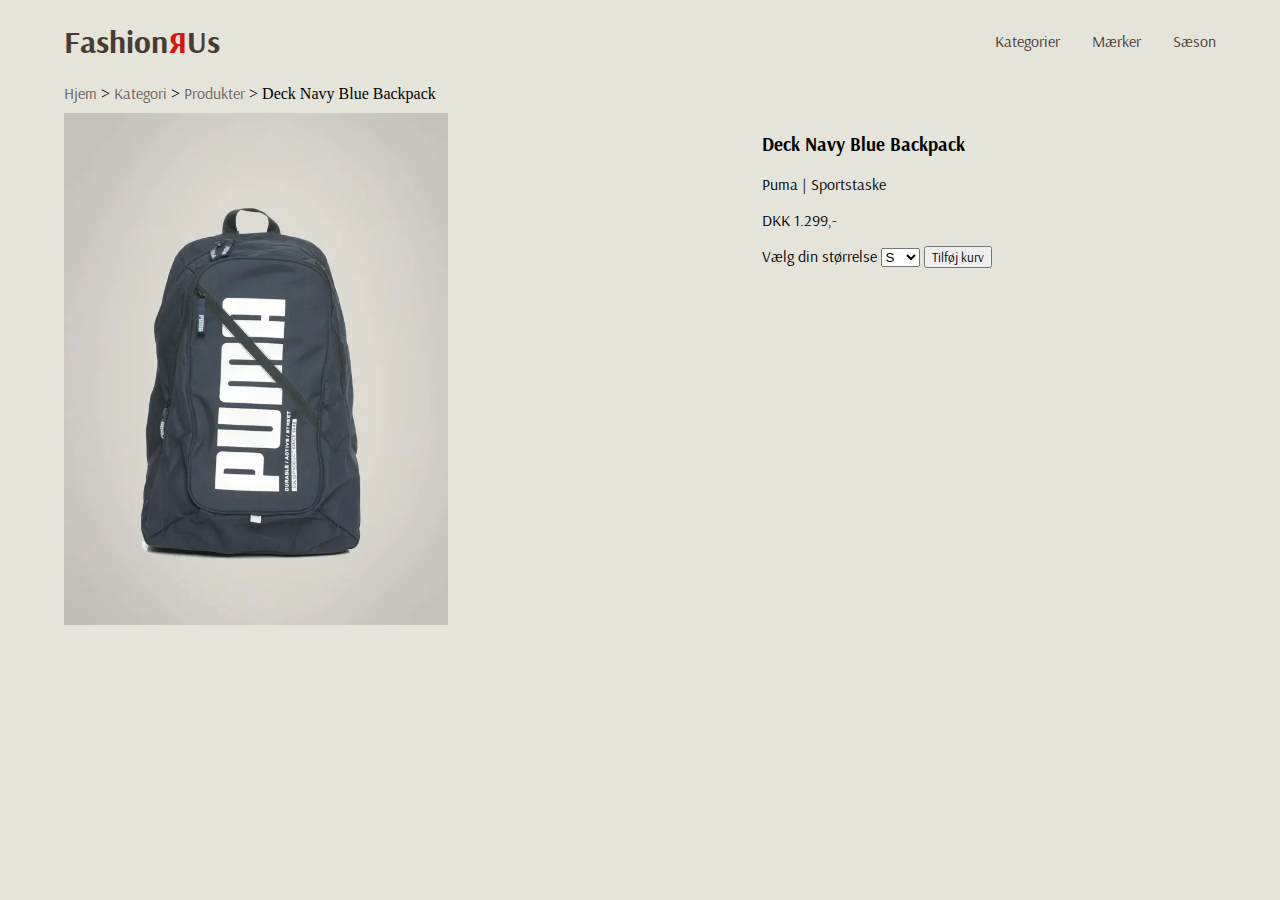
==== produkt.html @ ab1a4864 "Dynamisk site" ====
<!DOCTYPE html>
<html lang="en">

<head>
    <meta charset="UTF-8">
    <meta name="viewport" content="width=device-width, initial-scale=1.0">
    <title>Document</title>
    <link rel="stylesheet" href="produkt.css">
    <link rel="stylesheet" href="generelt.css">
    <link href="https://fonts.googleapis.com/css2?family=Arsenal&display=swap" rel="stylesheet">
</head>

<body>
    <header>
        <div>
            <a href="index.html">
                <h1>
                    Fashion<span class="r_txt">R</span>Us
                </h1>

            </a>
        </div>
        <nav>
            <a href="kategori.html">Kategorier</a>
            <a href="#">Mærker</a>
            <a href="#">Sæson</a>
        </nav>
    </header>
    <main>
        <div class="breadcrumbs">
            <a href="/">Hjem</a> &gt;
            <a href="kategori.html">Kategori</a> &gt;
            <a href="produktliste.html">Produkter</a> &gt;
            <span>Deck Navy Blue Backpack</span>
        </div>
        <div class="produkter">
            <div class="produkt_div">
                <img src="img/1525.webp" alt="1 billede" class="produkt_img">
            </div>
            <div class="purchaseBox">
                <h3>Deck Navy Blue Backpack</h3>
                <p>Puma | Sportstaske</p>
                <p>DKK 1.299,-</p>
                <form>
                    <label>Vælg din størrelse
                        <select name="size">
                            <option>S</option>
                            <option>M</option>
                            <option>L</option>
                            <option>XL</option>
                        </select>
                    </label>
                    <button>Tilføj kurv</button>
                </form>
            </div>
        </div>
    </main>

    <footer>


    </footer>
</body>

</html>
---- produkt.css ----
.produkter {
  display: flex;
  gap: 5%;
  justify-content: start;
}

.produkt_img {
  width: 60%;
}

.produkt_div {
  display: flex;
  justify-content: start;
}
---- generelt.css ----
/***********************************  RESET + BASE  ***********************************/
* {
  box-sizing: border-box;
}

body {
  margin: 0 auto;
  /* max-width: 1200px; */
  background-color: #e4e4da;
}

main {
  overflow: hidden;
  background-color: #e4e4da;
  margin-left: 5%;
  margin-right: 5%;
}

img {
  width: 100%;
}

h1,
h2,
h3,
p,
nav,
a,
label,
button,
option {
  font-family: "Arsenal", sans-serif;
}

h1 {
  font-size: 2rem;
}

.r_txt {
  transform: scaleX(-1);
  display: inline-block;
  color: rgb(213, 22, 12);
}

/********** HEADER ********/
header {
  /* position: sticky; */
  display: flex;
  justify-content: space-between;
  align-items: center;
  top: 0;
  margin-left: 5%;
  margin-right: 5%;
}

header a {
  text-decoration: none;
  color: #493b34;
}

header nav {
  display: flex;
  list-style: none;
  margin: 0;
  gap: 2rem;
  overflow-x: auto;
}

/********** Brødkrummesti ********/
.breadcrumbs {
  margin-bottom: 10px;
}
.breadcrumbs a {
  text-decoration: none;
  color: rgb(111, 97, 90);
}
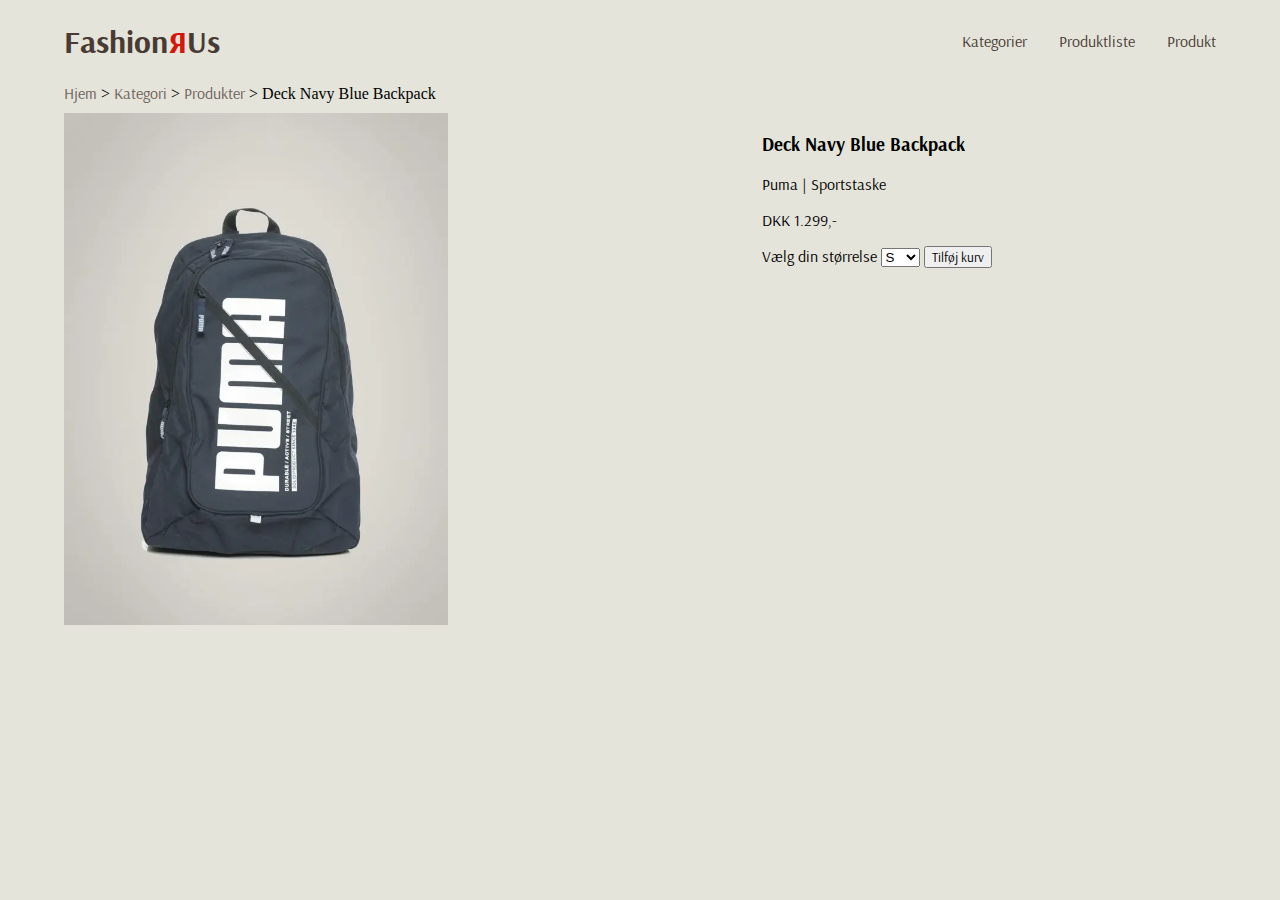
==== commit dda8b51b: "det sidste" ====
--- a/produkt.html
+++ b/produkt.html
@@ -22,8 +22,8 @@
         </div>
         <nav>
             <a href="kategori.html">Kategorier</a>
-            <a href="#">Mærker</a>
-            <a href="#">Sæson</a>
+            <a href="produktliste.html">Produktliste</a>
+            <a href="produkt.html">Produkt</a>
         </nav>
     </header>
     <main>
@@ -31,16 +31,18 @@
             <a href="/">Hjem</a> &gt;
             <a href="kategori.html">Kategori</a> &gt;
             <a href="produktliste.html">Produkter</a> &gt;
-            <span>Deck Navy Blue Backpack</span>
+            <span class="brødkrummesti_produkt">Deck Navy Blue Backpack</span>
         </div>
-        <div class="produkter">
+
+
+        <section class="produkter produkt_container">
             <div class="produkt_div">
                 <img src="img/1525.webp" alt="1 billede" class="produkt_img">
             </div>
             <div class="purchaseBox">
-                <h3>Deck Navy Blue Backpack</h3>
-                <p>Puma | Sportstaske</p>
-                <p>DKK 1.299,-</p>
+                <h3 class="overskrift_h3">Deck Navy Blue Backpack</h3>
+                <p> <span class="brand">Puma</span> | <span class="artikeltype">Sportstaske</span></p>
+                <p>DKK <span class="pris">1.299</span>,-</p>
                 <form>
                     <label>Vælg din størrelse
                         <select name="size">
@@ -53,13 +55,14 @@
                     <button>Tilføj kurv</button>
                 </form>
             </div>
-        </div>
+        </section>
     </main>
 
     <footer>
 
 
     </footer>
+    <script src="produkt.js"></script>
 </body>
 
 </html>